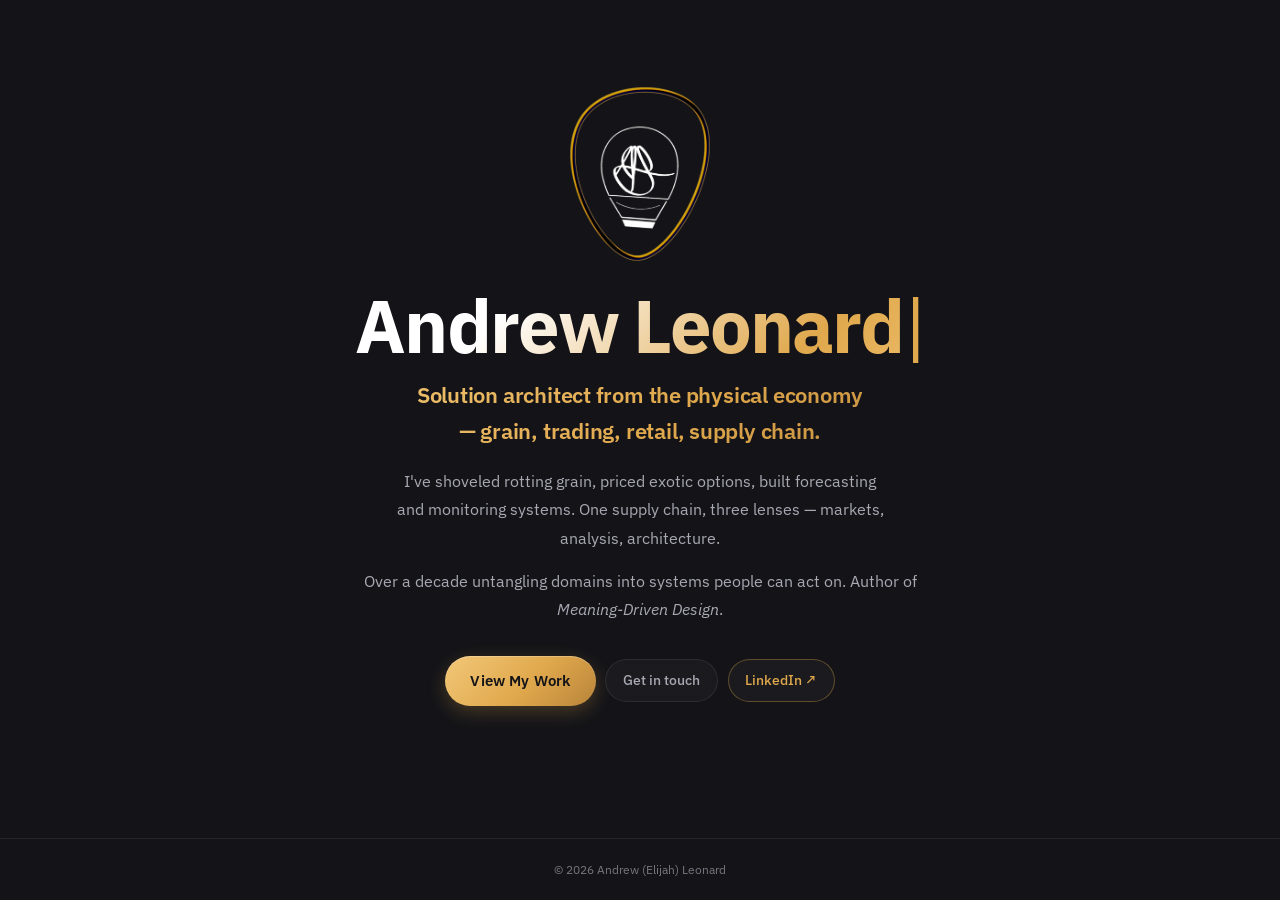
==== index.html @ 70414019 "Initial public release" ====
<!DOCTYPE html>
<html lang="en">
<head>
  <meta charset="utf-8">
  <meta name="viewport" content="width=device-width, initial-scale=1">
  <title>Andrew Leonard — Solution architect from the physical economy</title>
  <meta name="description" content="Andrew Leonard — solution architect from the physical economy: grain, trading, retail, supply chain. Delivery markets, futures, supply chains, forecasting, and replenishment are one tightly-coupled machine; he has worked its length, from seed to supermarket shelf. Author of Meaning-Driven Design.">
  <link rel="icon" type="image/svg+xml" href="assets/favicon.svg">

  <meta property="og:type" content="website">
  <meta property="og:title" content="Andrew Leonard — Solution architect from the physical economy">
  <meta property="og:description" content="Grain, trading, retail, supply chain — one machine, not separate worlds. A decade working the length of it, from seed to shelf. Author of Meaning-Driven Design.">
  <meta property="og:image" content="https://elijah-leonard.github.io/assets/headshot.png">
  <meta property="og:url" content="https://elijah-leonard.github.io">
  <meta name="twitter:card" content="summary_large_image">

  <link rel="stylesheet" href="styles.css">
</head>
<body class="landing-body">
  <div class="landing">
    <main class="landing-main">
      <div class="landing-content">
        <img class="landing-logo" src="assets/el-logo-shield-transparent.svg" alt="Andrew Leonard logo">
        <h1 id="hero-name" aria-label="Andrew Leonard">Andrew Leonard</h1>
        <p class="landing-tagline">Solution architect from the physical economy — grain, trading, retail, supply chain.</p>
        <p class="landing-desc">
          I've shoveled rotting grain, priced exotic options, built forecasting and monitoring systems. One supply chain, three lenses — markets, analysis, architecture.
        </p>
        <p class="landing-desc">
          Over a decade untangling domains into systems people can act on. Author of <em>Meaning-Driven&nbsp;Design</em>.
        </p>
        <div class="landing-actions">
          <a class="cta-button" href="portfolio.html">View My Work</a>
          <a class="pill-link" href="portfolio.html#contact">Get in touch</a>
          <a class="pill-link pill-link--ext" href="https://www.linkedin.com/in/andrew-elijah-leonard/" target="_blank" rel="noopener">LinkedIn&nbsp;↗</a>
        </div>
      </div>
    </main>

    <footer class="landing-footer">
      &copy; <span id="copyright-year">2026</span> Andrew (Elijah) Leonard
    </footer>
  </div>

  <script src="main.js"></script>
</body>
</html>
---- styles.css ----
/* ==========================================================================
   Andrew Leonard — portfolio
   Visual system adapted from a modern dark UI, recolored to amber/gold.
   ========================================================================== */

@import url('https://fonts.googleapis.com/css2?family=IBM+Plex+Sans:wght@400;500;600;700&family=IBM+Plex+Mono:wght@400;500&display=swap');

/* -------------------- 1. Reset & base -------------------- */
*, *::before, *::after { margin: 0; padding: 0; box-sizing: border-box; }

html {
  scroll-behavior: smooth;
  scroll-padding-top: 84px;
  -webkit-text-size-adjust: 100%;
  text-rendering: optimizeLegibility;
  -webkit-font-smoothing: antialiased;
  -moz-osx-font-smoothing: grayscale;
}

img, svg, video { max-width: 100%; display: block; }
button { font: inherit; color: inherit; }
a { color: inherit; text-decoration: none; }

/* -------------------- 2. Design tokens -------------------- */
:root {
  /* Surfaces (warm-dark, tied to the book) */
  --primary-bg: #141418;
  --secondary-bg: #1c1c22;
  --accent-bg: #24242a;
  --surface-1: rgba(255, 255, 255, 0.03);
  --surface-2: rgba(255, 255, 255, 0.05);
  --surface-3: rgba(255, 255, 255, 0.08);

  /* Text */
  --text-primary: #f0f0f3;
  --text-secondary: #a8a8b3;
  --text-muted: #76767f;

  /* Accent — amber gold */
  --accent-color: #e0a84c;
  --accent-2: #f2c879;
  --accent-3: #b8843a;
  --accent-gradient: linear-gradient(135deg, #f2c879 0%, #e0a84c 55%, #b8843a 100%);
  --accent-soft: rgba(224, 168, 76, 0.12);

  /* Borders */
  --border-color: rgba(255, 255, 255, 0.08);
  --border-strong: rgba(255, 255, 255, 0.14);
  --border-accent: rgba(224, 168, 76, 0.35);

  /* Fluid type scale */
  --fs-xs: clamp(0.72rem, 0.68rem + 0.2vw, 0.78rem);
  --fs-sm: clamp(0.82rem, 0.78rem + 0.25vw, 0.9rem);
  --fs-base: clamp(0.95rem, 0.9rem + 0.25vw, 1.02rem);
  --fs-lg: clamp(1.25rem, 1.1rem + 0.8vw, 1.55rem);
  --fs-hero: clamp(2.4rem, 1.8rem + 5vw, 4.6rem);

  /* Radii */
  --radius-sm: 12px;
  --radius-md: 16px;
  --radius-lg: 22px;
  --radius-pill: 999px;

  /* Elevation */
  --shadow-md: 0 6px 18px rgba(0, 0, 0, 0.35);
  --shadow-lg: 0 20px 45px rgba(0, 0, 0, 0.45);
  --shadow-glow: 0 10px 40px rgba(224, 168, 76, 0.16);
  --shadow-glow-strong: 0 18px 60px rgba(224, 168, 76, 0.26);

  /* Easings */
  --ease-out-expo: cubic-bezier(0.16, 1, 0.3, 1);
  --ease-out-soft: cubic-bezier(0.22, 1, 0.36, 1);
  --ease-spring: cubic-bezier(0.34, 1.56, 0.64, 1);
  --transition: all 0.24s var(--ease-out-soft);
  --transition-reveal: opacity 0.7s var(--ease-out-expo), transform 0.7s var(--ease-out-expo);

  /* Layout */
  --container-w: 1120px;
  --container-px: clamp(1rem, 3vw, 2rem);
  --nav-h: 64px;
}

/* -------------------- 3. Body & backdrop -------------------- */
body {
  font-family: 'IBM Plex Sans', -apple-system, BlinkMacSystemFont, 'Segoe UI', Roboto, sans-serif;
  background: var(--primary-bg);
  color: var(--text-primary);
  line-height: 1.65;
  font-size: var(--fs-base);
  overflow-x: hidden;
  position: relative;
  min-height: 100vh;
  -webkit-tap-highlight-color: transparent;
}

/* Flat background — clean dark, no ambient gradient or grain */

.mono { font-family: 'IBM Plex Mono', monospace; }

::selection { background: rgba(224, 168, 76, 0.32); color: #fff; }

* { scrollbar-width: thin; scrollbar-color: rgba(255, 255, 255, 0.15) transparent; }
*::-webkit-scrollbar { width: 10px; height: 10px; }
*::-webkit-scrollbar-track { background: transparent; }
*::-webkit-scrollbar-thumb { background: rgba(255, 255, 255, 0.12); border-radius: 10px; border: 2px solid transparent; background-clip: padding-box; }
*::-webkit-scrollbar-thumb:hover { background: rgba(224, 168, 76, 0.45); background-clip: padding-box; }

:where(a, button, [tabindex], input, textarea, select):focus { outline: none; }
:where(a, button, [tabindex], input, textarea, select):focus-visible {
  outline: 2px solid var(--accent-color);
  outline-offset: 3px;
  border-radius: 6px;
}

.skip-link {
  position: absolute; top: -100%; left: 0; padding: 0.5rem 1rem;
  background: var(--accent-color); color: #141418; font-weight: 600; z-index: 2000; border-radius: 0 0 6px 0;
}
.skip-link:focus { top: 0; }

.sr-only {
  position: absolute; width: 1px; height: 1px; padding: 0; margin: -1px;
  overflow: hidden; clip: rect(0, 0, 0, 0); white-space: nowrap; border: 0;
}

/* -------------------- 4. Layout primitives -------------------- */
.container { max-width: var(--container-w); margin: 0 auto; padding: 0 var(--container-px); }
section { padding: clamp(2.75rem, 5vw, 4.5rem) 0; position: relative; }

.section-title {
  font-size: clamp(1.7rem, 1.3rem + 1.6vw, 2.3rem);
  font-weight: 700; letter-spacing: -0.02em; margin-bottom: 2.25rem; text-align: center;
  background: var(--accent-gradient);
  -webkit-background-clip: text; -webkit-text-fill-color: transparent; background-clip: text;
}
.section-title::after {
  content: ''; display: block; width: 54px; height: 3px; margin: 0.75rem auto 0;
  background: var(--accent-gradient); border-radius: var(--radius-pill); opacity: 0.85;
}
.section-label {
  display: block; text-align: center; font-family: 'IBM Plex Mono', monospace;
  font-size: var(--fs-xs); letter-spacing: 0.18em; text-transform: uppercase;
  color: var(--text-muted); margin-bottom: 0.5rem;
}

/* -------------------- 5. Navigation -------------------- */
nav {
  position: fixed; top: 0; width: 100%;
  background: rgba(16, 16, 20, 0.6);
  backdrop-filter: saturate(160%) blur(22px); -webkit-backdrop-filter: saturate(160%) blur(22px);
  z-index: 1000; border-bottom: 1px solid transparent;
  transition: background 0.35s var(--ease-out-soft), border-color 0.35s var(--ease-out-soft), box-shadow 0.35s var(--ease-out-soft);
}
nav.scrolled { background: rgba(16, 16, 20, 0.85); border-bottom-color: var(--border-color); box-shadow: 0 10px 30px rgba(0, 0, 0, 0.35); }
nav::after {
  content: ''; position: absolute; left: 0; right: 0; bottom: -1px; height: 1px;
  background: linear-gradient(90deg, transparent, rgba(224, 168, 76, 0.4), transparent);
  opacity: 0; transition: opacity 0.35s var(--ease-out-soft);
}
nav.scrolled::after { opacity: 0.85; }

.nav-container {
  display: flex; justify-content: space-between; align-items: center;
  padding: 0.6rem var(--container-px); max-width: var(--container-w); margin: 0 auto; height: var(--nav-h);
  position: relative;
}
.logo { display: inline-flex; align-items: center; gap: 0.6rem; cursor: pointer; }
.logo img { height: 52px; width: auto; }
.logo-text {
  font-size: 1.15rem; font-weight: 700; letter-spacing: -0.01em;
  background: var(--accent-gradient);
  -webkit-background-clip: text; -webkit-text-fill-color: transparent; background-clip: text;
}
.nav-links { display: flex; list-style: none; gap: 0.25rem; align-items: center; }
.nav-links a {
  color: var(--text-secondary); font-weight: 500; font-size: 0.9rem;
  transition: var(--transition); position: relative; padding: 0.5rem 0.8rem; border-radius: var(--radius-pill);
}
.nav-links a:hover { color: var(--text-primary); background: var(--surface-2); }
.nav-links a::after {
  content: ''; position: absolute; bottom: 4px; left: 50%; transform: translateX(-50%);
  width: 0; height: 2px; background: var(--accent-gradient); border-radius: 2px; transition: width 0.3s var(--ease-out-soft);
}
.nav-links a:hover::after { width: calc(100% - 1.6rem); }
.nav-links a.nav-cta { color: var(--accent-color); border: 1px solid var(--border-accent); }
.nav-links a.nav-cta:hover { background: rgba(224, 168, 76, 0.09); }
.nav-links a.nav-cta::after { display: none; }

.mobile-menu {
  display: none; background: var(--surface-2); border: 1px solid var(--border-color); color: var(--text-primary);
  font-size: 1.25rem; cursor: pointer; border-radius: var(--radius-sm); width: 40px; height: 40px;
  align-items: center; justify-content: center; transition: var(--transition);
}
.mobile-menu:hover { background: var(--surface-3); border-color: var(--border-strong); }

/* -------------------- 6. Hero -------------------- */
.hero {
  min-height: 92vh; display: flex; align-items: center; justify-content: center; text-align: center;
  padding-top: calc(var(--nav-h) + 1.5rem); padding-bottom: 2rem; position: relative; overflow: hidden;
}
.hero-content { max-width: 760px; position: relative; z-index: 1; }
.hero-shield { width: 64px; height: auto; margin: 0 auto 1.4rem; opacity: 0; animation: fadeInUp 0.7s var(--ease-out-expo) forwards; }
.hero h1 {
  font-size: var(--fs-hero); font-weight: 700; letter-spacing: -0.025em; line-height: 1.05; margin-bottom: 0.6rem;
  background: linear-gradient(135deg, #ffffff 32%, #e0a84c 72%, #f2c879);
  background-size: 200% 200%;
  -webkit-background-clip: text; -webkit-text-fill-color: transparent; background-clip: text;
  min-height: 1.1em;
}
.type-cursor { -webkit-text-fill-color: var(--accent-color); color: var(--accent-color); font-weight: 400; animation: blink 0.7s step-end infinite; }
.hero-subtitle {
  font-size: clamp(1rem, 0.9rem + 0.5vw, 1.22rem); color: var(--text-secondary); margin-bottom: 0.9rem;
  opacity: 0; animation: fadeInUp 0.7s var(--ease-out-expo) 0.15s forwards;
}
.hero-tagline {
  font-size: clamp(1.05rem, 0.95rem + 0.6vw, 1.35rem); font-weight: 600; letter-spacing: -0.01em;
  margin-bottom: 1.1rem;
  background: var(--accent-gradient);
  -webkit-background-clip: text; -webkit-text-fill-color: transparent; background-clip: text;
  opacity: 0; animation: fadeInUp 0.7s var(--ease-out-expo) 0.28s forwards;
}
.hero-description {
  font-size: var(--fs-base); color: var(--text-secondary); line-height: 1.75; max-width: 560px; margin: 0 auto;
  opacity: 0; animation: fadeInUp 0.7s var(--ease-out-expo) 0.4s forwards;
}
.hero-actions {
  display: flex; align-items: center; justify-content: center; gap: 0.6rem; flex-wrap: wrap; margin-top: 2rem;
  opacity: 0; animation: fadeInUp 0.7s var(--ease-out-expo) 0.55s forwards;
}

/* -------------------- 7. Buttons & pill links -------------------- */
.cta-button {
  display: inline-flex; align-items: center; gap: 0.4rem; background: var(--accent-gradient); color: #141418;
  padding: 0.78rem 1.6rem; border-radius: var(--radius-pill); font-weight: 600; font-size: 0.95rem; letter-spacing: 0.01em;
  transition: transform 0.28s var(--ease-spring), box-shadow 0.28s var(--ease-out-soft), filter 0.28s var(--ease-out-soft);
  position: relative; overflow: hidden; isolation: isolate; border: none; cursor: pointer;
  box-shadow: 0 6px 18px rgba(224, 168, 76, 0.25), inset 0 1px 0 rgba(255, 255, 255, 0.25);
}
.cta-button::before {
  content: ''; position: absolute; inset: 0;
  background: linear-gradient(120deg, transparent 30%, rgba(255, 255, 255, 0.35) 50%, transparent 70%);
  transform: translateX(-110%); transition: transform 0.7s var(--ease-out-expo); z-index: -1;
}
.cta-button:hover::before { transform: translateX(110%); }
.cta-button:hover { transform: translateY(-2px); box-shadow: var(--shadow-glow-strong); filter: brightness(1.04); }
.cta-button:active { transform: translateY(0); }

.pill-link {
  color: var(--text-secondary); font-weight: 500; font-size: 0.88rem; padding: 0.55rem 1.05rem;
  border-radius: var(--radius-pill); border: 1px solid var(--border-color); background: var(--surface-1);
  backdrop-filter: blur(8px); -webkit-backdrop-filter: blur(8px); transition: var(--transition); white-space: nowrap;
}
.pill-link:hover { color: var(--text-primary); background: var(--surface-3); border-color: var(--border-strong); transform: translateY(-1px); }
.pill-link--ext { color: var(--accent-color); border-color: var(--border-accent); }
.pill-link--ext:hover { background: rgba(224, 168, 76, 0.09); border-color: rgba(224, 168, 76, 0.7); color: var(--accent-color); box-shadow: 0 8px 22px rgba(224, 168, 76, 0.18); }

/* -------------------- 8. About -------------------- */
.about-content { display: grid; grid-template-columns: 1.7fr 1fr; gap: clamp(1.5rem, 3vw, 2.75rem); align-items: start; }
.about-text { font-size: var(--fs-base); color: var(--text-secondary); }
.about-text p { margin-bottom: 1rem; line-height: 1.8; }
.about-text p:last-of-type { margin-bottom: 0; }
.about-text strong { color: var(--text-primary); font-weight: 600; }

.about-aside { display: flex; flex-direction: column; gap: 1.1rem; }
.stats { display: grid; grid-template-columns: repeat(2, 1fr); gap: 0.9rem; }
.stat-item {
  text-align: center; padding: 1.1rem 0.85rem; background: var(--surface-1); border-radius: var(--radius-md);
  border: 1px solid var(--border-color); transition: var(--transition); backdrop-filter: blur(8px); -webkit-backdrop-filter: blur(8px);
}
.stat-item:hover { transform: translateY(-4px); border-color: var(--border-accent); background: var(--surface-2); box-shadow: var(--shadow-glow); }
.stat-number { font-size: 1.7rem; font-weight: 700; color: var(--accent-color); line-height: 1; letter-spacing: -0.02em; }
.stat-label { color: var(--text-secondary); margin-top: 0.45rem; font-size: 0.8rem; line-height: 1.35; }

.skills-label { font-size: 0.8rem; color: var(--text-muted); text-transform: uppercase; letter-spacing: 0.1em; margin-bottom: 0.1rem; }
.skills { display: flex; flex-wrap: wrap; gap: 0.5rem; }
.skill-tag {
  background: var(--surface-1); padding: 0.4rem 0.9rem; border-radius: var(--radius-pill); font-size: 0.82rem;
  border: 1px solid var(--border-color); color: var(--text-secondary); transition: var(--transition);
  cursor: default; backdrop-filter: blur(6px); -webkit-backdrop-filter: blur(6px);
}
.skill-tag:hover { background: var(--surface-3); border-color: var(--border-accent); color: var(--text-primary); transform: translateY(-2px); }
/* Domains: second amber weight (outline) — distinct from the neutral skill pills, same hue */
.domain-tag {
  background: transparent; padding: 0.4rem 0.9rem; border-radius: var(--radius-pill); font-size: 0.82rem;
  border: 1px solid var(--border-accent); color: var(--accent-color); font-weight: 500; transition: var(--transition);
  cursor: default;
}
.domain-tag:hover { background: var(--accent-soft); border-color: rgba(224, 168, 76, 0.6); transform: translateY(-2px); }

/* -------------------- 9. Projects -------------------- */
.projects-grid { display: grid; grid-template-columns: repeat(auto-fit, minmax(300px, 1fr)); gap: clamp(1rem, 2vw, 1.5rem); }
.project-card {
  background: linear-gradient(var(--secondary-bg), var(--secondary-bg)) padding-box,
              linear-gradient(135deg, rgba(255, 255, 255, 0.06), rgba(255, 255, 255, 0)) border-box;
  border-radius: var(--radius-lg); padding: 1.5rem; border: 1px solid transparent;
  transition: transform 0.35s var(--ease-out-expo), box-shadow 0.35s var(--ease-out-expo), border-color 0.35s var(--ease-out-soft);
  position: relative; overflow: hidden; display: flex; flex-direction: column; isolation: isolate;
}
.project-card::after {
  content: ''; position: absolute; inset: 0; border-radius: inherit; padding: 1px;
  background: linear-gradient(135deg, rgba(224, 168, 76, 0.55), rgba(184, 132, 58, 0.4), transparent 65%);
  -webkit-mask: linear-gradient(#000 0 0) content-box, linear-gradient(#000 0 0);
          mask: linear-gradient(#000 0 0) content-box, linear-gradient(#000 0 0);
  -webkit-mask-composite: xor; mask-composite: exclude;
  opacity: 0; transition: opacity 0.35s var(--ease-out-soft); pointer-events: none; z-index: 1;
}
.project-card > * { position: relative; z-index: 2; }
.project-card:hover { transform: translateY(-6px); box-shadow: var(--shadow-lg), var(--shadow-glow); }
.project-card:hover::after { opacity: 1; }
/* Scaffold cards: visibly placeholder (work-in-progress, no fabricated results) */
.project-card--scaffold { opacity: 0.72; }
.project-card--scaffold .project-icon { background: var(--surface-3); box-shadow: none; filter: grayscale(0.4); }
.project-card--scaffold:hover { opacity: 0.9; }

.project-icon {
  width: 54px; height: 54px; background: var(--accent-gradient); border-radius: var(--radius-md);
  display: flex; align-items: center; justify-content: center; font-size: 1.5rem; margin-bottom: 1.1rem;
  box-shadow: 0 10px 26px rgba(224, 168, 76, 0.22), inset 0 1px 0 rgba(255, 255, 255, 0.3);
  transition: transform 0.4s var(--ease-spring);
}
.project-card:hover .project-icon { transform: rotate(-4deg) scale(1.06); }
.project-cover {
  width: 150px; height: auto; border-radius: var(--radius-md); margin-bottom: 1.2rem; align-self: center;
  border: 1px solid var(--border-color); box-shadow: 0 14px 34px rgba(0, 0, 0, 0.5);
  transition: transform 0.4s var(--ease-spring);
}
.project-card:hover .project-cover { transform: translateY(-3px) scale(1.02); }
.project-logo {
  width: 218px; height: 225px; object-fit: contain; object-position: center bottom;
  margin-bottom: 1.2rem; align-self: center;
  transition: transform 0.4s var(--ease-spring);
}
.project-card:hover .project-logo { transform: translateY(-3px) scale(1.02); }
.project-shot {
  width: 225px; height: 225px; border-radius: var(--radius-md); margin-bottom: 1.2rem; align-self: center;
  border: 1px solid var(--border-color); box-shadow: 0 14px 34px rgba(0, 0, 0, 0.5);
  transition: transform 0.4s var(--ease-spring);
}
.project-card:hover .project-shot { transform: translateY(-3px) scale(1.02); }
.project-title { font-size: 1.2rem; font-weight: 600; letter-spacing: -0.01em; margin-bottom: 0.55rem; color: var(--text-primary); }
.project-description { color: var(--text-secondary); font-size: 0.92rem; line-height: 1.7; margin-bottom: 1rem; flex: 1; }
.project-tech { display: flex; flex-wrap: wrap; gap: 0.4rem; margin-bottom: 1rem; }
.tech-tag {
  background: var(--accent-soft); color: var(--accent-color); padding: 0.28rem 0.7rem; border-radius: var(--radius-pill);
  font-size: 0.74rem; font-weight: 500; border: 1px solid rgba(224, 168, 76, 0.22); transition: var(--transition);
}
.project-links { display: flex; gap: 1rem; margin-top: auto; padding-top: 0.25rem; }
.project-link { color: var(--accent-color); font-weight: 500; font-size: 0.9rem; transition: var(--transition); display: inline-flex; align-items: center; gap: 0.3rem; }
.project-link::after { content: '→'; display: inline-block; margin-left: 2px; transition: transform 0.28s var(--ease-spring); }
.project-link:hover { color: var(--accent-2); }
.project-link:hover::after { transform: translateX(4px); }

/* -------------------- 10. How I Work -------------------- */
.principles { display: grid; grid-template-columns: repeat(auto-fit, minmax(260px, 1fr)); gap: 1.1rem; margin-bottom: 2rem; }
.principle {
  background: var(--surface-1); border: 1px solid var(--border-color); border-radius: var(--radius-md);
  padding: 1.4rem; transition: var(--transition); backdrop-filter: blur(8px); -webkit-backdrop-filter: blur(8px);
}
.principle:hover { transform: translateY(-3px); border-color: var(--border-accent); box-shadow: var(--shadow-glow); }
.principle h3 { font-size: 1.08rem; font-weight: 600; margin-bottom: 0.5rem; color: var(--text-primary); }
.principle p { color: var(--text-secondary); font-size: 0.92rem; line-height: 1.7; }

/* -------------------- 11. Career timeline -------------------- */
.timeline { list-style: none; max-width: 760px; margin: 0 auto; border-left: 2px solid var(--border-color); }
.timeline__item { position: relative; padding: 0 0 1.9rem 1.75rem; }
.timeline__item::before {
  content: ''; position: absolute; left: -7px; top: 4px; width: 12px; height: 12px; border-radius: 50%;
  background: var(--accent-gradient); border: 2px solid var(--primary-bg);
}
.timeline__item:last-child { padding-bottom: 0; }
.timeline__era { font-family: 'IBM Plex Mono', monospace; font-size: 0.76rem; letter-spacing: 0.1em; text-transform: uppercase; color: var(--text-muted); margin-bottom: 0.2rem; }
.timeline__role { font-size: 1.05rem; font-weight: 600; margin-bottom: 0.3rem; color: var(--text-primary); }
.timeline__desc { color: var(--text-secondary); font-size: 0.92rem; line-height: 1.7; }

/* -------------------- 12. Field notes (details) -------------------- */
.notes { max-width: 820px; margin: 0 auto; display: flex; flex-direction: column; gap: 0.9rem; }
.note {
  background: var(--surface-1); border: 1px solid var(--border-color); border-radius: var(--radius-md);
  padding: 0.4rem 1.25rem; position: relative; transition: var(--transition); backdrop-filter: blur(8px); -webkit-backdrop-filter: blur(8px);
}
.note[open] { border-color: var(--border-accent); background: var(--surface-2); }
.note__summary { list-style: none; cursor: pointer; padding: 0.85rem 1.4rem 0.85rem 0; display: flex; flex-direction: column; gap: 0.2rem; position: relative; }
.note__summary::-webkit-details-marker { display: none; }
.note__summary::after { content: '+'; position: absolute; top: 0.75rem; right: 0; color: var(--accent-color); font-size: 1.3rem; line-height: 1; }
.note[open] .note__summary::after { content: '\2212'; }
.note__title { font-weight: 600; color: var(--text-primary); font-size: 1.02rem; }
.note__teaser { font-size: 0.9rem; color: var(--text-muted); }
.note__tags { display: flex; flex-wrap: wrap; gap: 0.4rem; margin-top: 0.55rem; }
.note__tag {
  background: transparent; color: var(--accent-color); padding: 0.18rem 0.6rem; border-radius: var(--radius-pill);
  font-size: 0.7rem; font-weight: 500; border: 1px solid var(--border-accent); line-height: 1.4;
}
.note__body { padding: 0.2rem 0 1rem; }
.note__body p { margin-bottom: 0.7rem; color: var(--text-secondary); font-size: 0.93rem; line-height: 1.75; }
.note__body p:last-child { margin-bottom: 0; }

/* -------------------- 13. Contact -------------------- */
.contact-content { max-width: 600px; margin: 0 auto; text-align: center; }
.contact-photo {
  width: 132px; height: 132px; border-radius: 50%; object-fit: cover; margin: 0 auto 1.4rem;
  border: 2px solid var(--accent-color); box-shadow: var(--shadow-glow);
}
.contact-text { font-size: var(--fs-base); color: var(--text-secondary); margin-bottom: 1.85rem; line-height: 1.75; }
.contact-links { display: flex; justify-content: center; gap: 0.65rem; flex-wrap: wrap; }
.contact-link {
  display: inline-flex; align-items: center; gap: 0.45rem; color: var(--text-secondary); font-weight: 500; font-size: 0.9rem;
  transition: var(--transition); padding: 0.7rem 1.3rem; background: var(--surface-1); border-radius: var(--radius-pill);
  border: 1px solid var(--border-color); backdrop-filter: blur(8px); -webkit-backdrop-filter: blur(8px);
}
.contact-link:hover { color: var(--accent-color); border-color: var(--border-accent); background: rgba(224, 168, 76, 0.07); transform: translateY(-2px); box-shadow: 0 8px 22px rgba(224, 168, 76, 0.15); }
.contact-link.primary { background: var(--accent-gradient); color: #141418; font-weight: 600; border-color: transparent; }
.contact-link.primary:hover { color: #141418; filter: brightness(1.05); box-shadow: var(--shadow-glow); }
.contact-icon { display: block; flex: none; }

/* -------------------- 14. Footer -------------------- */
footer { padding: 1.75rem 0 2.25rem; text-align: center; border-top: 1px solid var(--border-color); color: var(--text-muted); font-size: 0.85rem; margin-top: 1rem; }
footer a { color: var(--text-muted); }
footer a:hover { color: var(--text-primary); }
footer .container { line-height: 2; }
.footer-sep { margin: 0 0.7rem; color: var(--text-muted); opacity: 0.5; }

/* -------------------- 15. Scroll reveal -------------------- */
.fade-in { opacity: 0; transform: translateY(22px); transition: var(--transition-reveal); will-change: opacity, transform; }
.fade-in.visible { opacity: 1; transform: translateY(0); }

/* -------------------- 16. Animations -------------------- */
@keyframes fadeInUp { from { opacity: 0; transform: translateY(28px); } to { opacity: 1; transform: translateY(0); } }
@keyframes blink { 0%, 100% { opacity: 1; } 50% { opacity: 0; } }

/* -------------------- 17. Responsive -------------------- */
@media (max-width: 960px) {
  .about-content { grid-template-columns: 1fr; gap: 1.75rem; }
}
@media (max-width: 768px) {
  .nav-links {
    display: none; position: fixed; top: var(--nav-h); left: 0; width: 100%;
    background: rgba(18, 18, 24, 0.97); backdrop-filter: saturate(160%) blur(22px); -webkit-backdrop-filter: saturate(160%) blur(22px);
    flex-direction: column; padding: 1rem 1.25rem 1.4rem; gap: 0.15rem; border-top: 1px solid var(--border-color);
    box-shadow: 0 18px 40px rgba(0, 0, 0, 0.5); transform: translateY(-8px); opacity: 0;
    transition: opacity 0.28s var(--ease-out-soft), transform 0.28s var(--ease-out-soft);
  }
  .nav-links.active { display: flex; opacity: 1; transform: translateY(0); }
  .nav-links li { width: 100%; border-bottom: 1px solid var(--border-color); }
  .nav-links li:last-child { border-bottom: 0; }
  .nav-links a { display: block; padding: 0.9rem 0.4rem; font-size: 1rem; border-radius: 0; width: 100%; }
  .nav-links a::after { display: none; }
  .nav-links a.nav-cta { border: none; }
  .mobile-menu { display: inline-flex; }
  .hero { min-height: 88vh; }
  .hero-actions { flex-direction: column; align-items: stretch; }
  .hero-actions .cta-button, .hero-actions .pill-link { width: 100%; text-align: center; justify-content: center; }
  .projects-grid { grid-template-columns: 1fr; }
  .stats { grid-template-columns: repeat(2, 1fr); }
}
@media (max-width: 480px) {
  .project-card { padding: 1.2rem; }
  .nav-container { padding: 0.5rem 1rem; }
}

/* -------------------- 18. Reduced motion -------------------- */
/* -------------------- 19. Nav active (scroll-spy) -------------------- */
.nav-links a.active { color: var(--accent-color); }
.nav-links a.active::after { width: calc(100% - 1.6rem); }
.nav-links a.nav-cta.active { background: rgba(224, 168, 76, 0.12); color: var(--accent-color); }

/* -------------------- 20. Content page: section separation -------------------- */
.content-main > section:first-child { padding-top: calc(var(--nav-h) + 2.5rem); }
.content-main > section { padding-top: clamp(3.5rem, 6vw, 5.5rem); padding-bottom: clamp(3.5rem, 6vw, 5.5rem); }
.content-main > section + section { border-top: 1px solid var(--border-color); }
.content-main > section:nth-of-type(even) { background: rgba(255, 255, 255, 0.015); }
/* subtle amber accent rule centered above each section title */
.content-main > section + section .section-label::before {
  content: ''; display: block; width: 40px; height: 3px; margin: 0 auto 1.4rem;
  background: var(--accent-gradient); border-radius: var(--radius-pill); opacity: 0.8;
}

/* -------------------- 21. Landing (Home) page -------------------- */
.landing-body { min-height: 100%; }
.landing-desc + .landing-desc { margin-top: 0.9rem; }
.landing {
  min-height: 100svh; min-height: 100vh; display: flex; flex-direction: column;
  position: relative; background: var(--primary-bg); text-align: center;
}
.landing-logo {
  width: clamp(104px, 16vmin, 160px); height: auto; display: block; margin: 0 auto 1.5rem;
  opacity: 0; animation: fadeInUp 0.7s var(--ease-out-expo) forwards;
}
.landing-main { flex: 1; display: flex; align-items: center; justify-content: center; padding: 2rem clamp(1.25rem, 3vw, 2rem) 4rem; overflow-y: auto; }
.landing-content { max-width: 760px; width: 100%; }
.landing-content h1 {
  font-size: clamp(1.9rem, 1.1rem + 5.2vw, 4.6rem); white-space: nowrap; font-weight: 700; letter-spacing: -0.025em; line-height: 1.05; margin-bottom: 0.6rem;
  background: linear-gradient(135deg, #ffffff 32%, #e0a84c 72%, #f2c879);
  -webkit-background-clip: text; -webkit-text-fill-color: transparent; background-clip: text;
  min-height: 1.1em;
}
.landing-subtitle {
  font-size: clamp(1rem, 0.9rem + 0.5vw, 1.22rem); color: var(--text-secondary); margin-bottom: 0.9rem;
  opacity: 0; animation: fadeInUp 0.7s var(--ease-out-expo) 0.15s forwards;
}
.landing-tagline {
  font-size: clamp(1.05rem, 0.95rem + 0.6vw, 1.35rem); font-weight: 600; letter-spacing: -0.01em; margin-bottom: 1.1rem; text-wrap: balance;
  background: var(--accent-gradient);
  -webkit-background-clip: text; -webkit-text-fill-color: transparent; background-clip: text;
  opacity: 0; animation: fadeInUp 0.7s var(--ease-out-expo) 0.28s forwards;
}
.landing-desc {
  font-size: var(--fs-base); color: var(--text-secondary); line-height: 1.75; max-width: 560px; margin: 0 auto; text-wrap: pretty;
  opacity: 0; animation: fadeInUp 0.7s var(--ease-out-expo) 0.4s forwards;
}
.landing-actions {
  display: flex; align-items: center; justify-content: center; gap: 0.6rem; flex-wrap: wrap; margin-top: 2rem;
  opacity: 0; animation: fadeInUp 0.7s var(--ease-out-expo) 0.55s forwards;
}
.landing-footer { padding: 1.25rem; flex-shrink: 0; color: var(--text-muted); font-size: var(--fs-xs); border-top: 1px solid var(--border-color); }
@media (max-width: 600px) {
  .landing-logo { width: 104px; margin-bottom: 1.1rem; }
  .landing-actions { flex-direction: column; align-items: stretch; }
  .landing-actions .cta-button, .landing-actions .pill-link { width: 100%; text-align: center; justify-content: center; }
}

/* -------------------- 21b. Projects lede + Writing hub -------------------- */
.work-claim { max-width: 720px; margin: 0 auto 2.25rem; text-align: center; color: var(--text-secondary); font-size: var(--fs-base); line-height: 1.7; }
.work-claim strong { color: var(--text-primary); }
.project-link--todo { color: var(--text-muted); font-size: 0.86rem; font-style: italic; }

/* NOTE: the Source→Buffer→Staging→Demand spine + cluster CSS was removed here and
   deferred to backlog — full implementation preserved in git commit 0b421cd. */

/* -------------------- 22. Reduced motion -------------------- */
@media (prefers-reduced-motion: reduce) {
  *, *::before, *::after {
    animation-duration: 0.01ms !important; animation-iteration-count: 1 !important;
    transition-duration: 0.01ms !important; scroll-behavior: auto !important;
  }
  .fade-in { opacity: 1; transform: none; }
  .hero-subtitle, .hero-tagline, .hero-description, .hero-actions,
  .landing-logo, .landing-subtitle, .landing-tagline, .landing-desc, .landing-actions { opacity: 1 !important; }
}
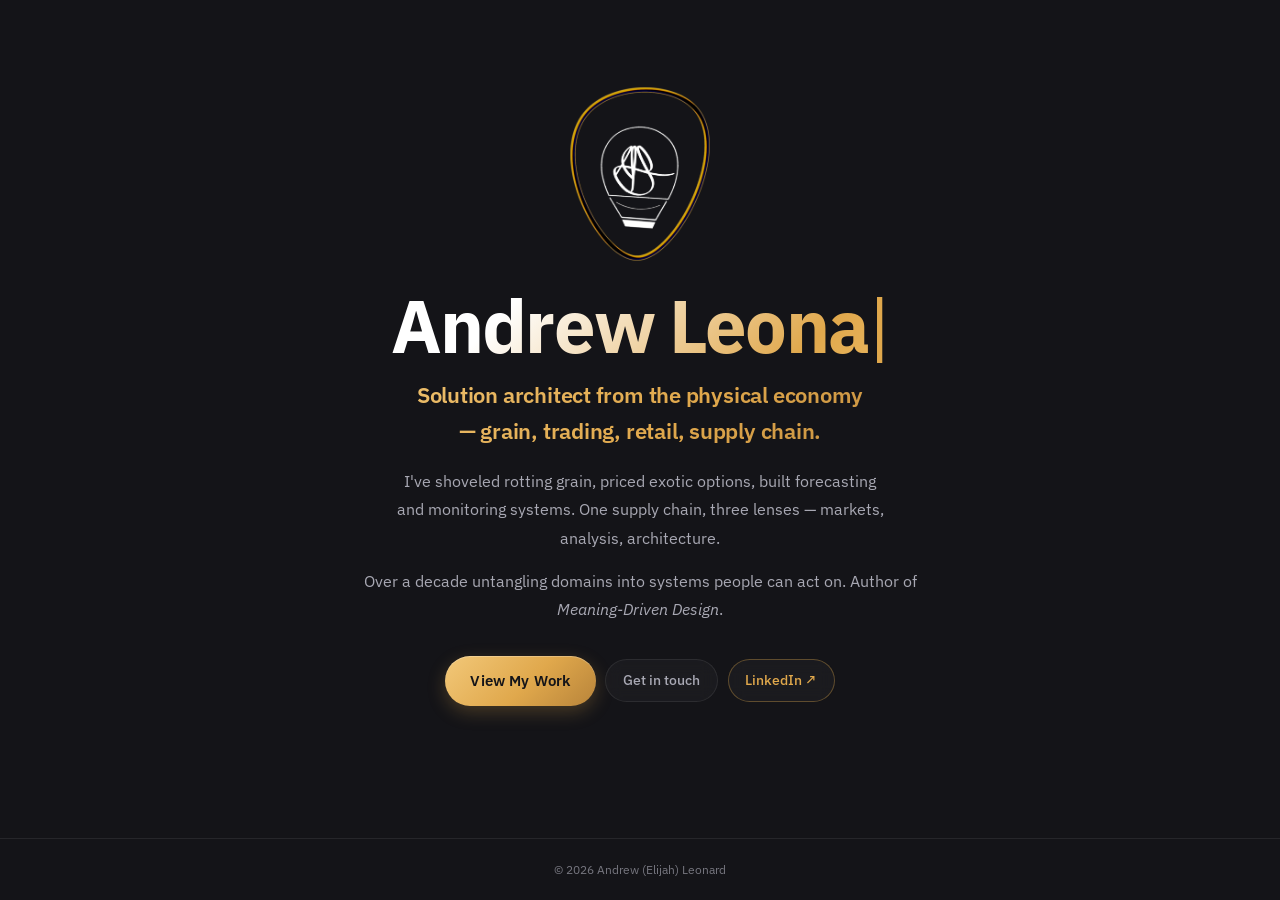
==== commit 7cfc2d13: "Remove Method section; add Cloudflare Web Analytics - Delete the Method (#work) section, its nav lin" ====
--- a/index.html
+++ b/index.html
@@ -43,5 +43,9 @@
   </div>
 
   <script src="main.js"></script>
+
+  <!-- Cloudflare Web Analytics -->
+  <script defer src='https://static.cloudflareinsights.com/beacon.min.js' data-cf-beacon='{"token": "b5b971a8bc6449d9a8adb5ee4ece29a1"}'></script>
+  <!-- End Cloudflare Web Analytics -->
 </body>
 </html>
--- a/styles.css
+++ b/styles.css
@@ -349,16 +349,6 @@
 .project-link::after { content: '→'; display: inline-block; margin-left: 2px; transition: transform 0.28s var(--ease-spring); }
 .project-link:hover { color: var(--accent-2); }
 .project-link:hover::after { transform: translateX(4px); }
-
-/* -------------------- 10. How I Work -------------------- */
-.principles { display: grid; grid-template-columns: repeat(auto-fit, minmax(260px, 1fr)); gap: 1.1rem; margin-bottom: 2rem; }
-.principle {
-  background: var(--surface-1); border: 1px solid var(--border-color); border-radius: var(--radius-md);
-  padding: 1.4rem; transition: var(--transition); backdrop-filter: blur(8px); -webkit-backdrop-filter: blur(8px);
-}
-.principle:hover { transform: translateY(-3px); border-color: var(--border-accent); box-shadow: var(--shadow-glow); }
-.principle h3 { font-size: 1.08rem; font-weight: 600; margin-bottom: 0.5rem; color: var(--text-primary); }
-.principle p { color: var(--text-secondary); font-size: 0.92rem; line-height: 1.7; }
 
 /* -------------------- 11. Career timeline -------------------- */
 .timeline { list-style: none; max-width: 760px; margin: 0 auto; border-left: 2px solid var(--border-color); }
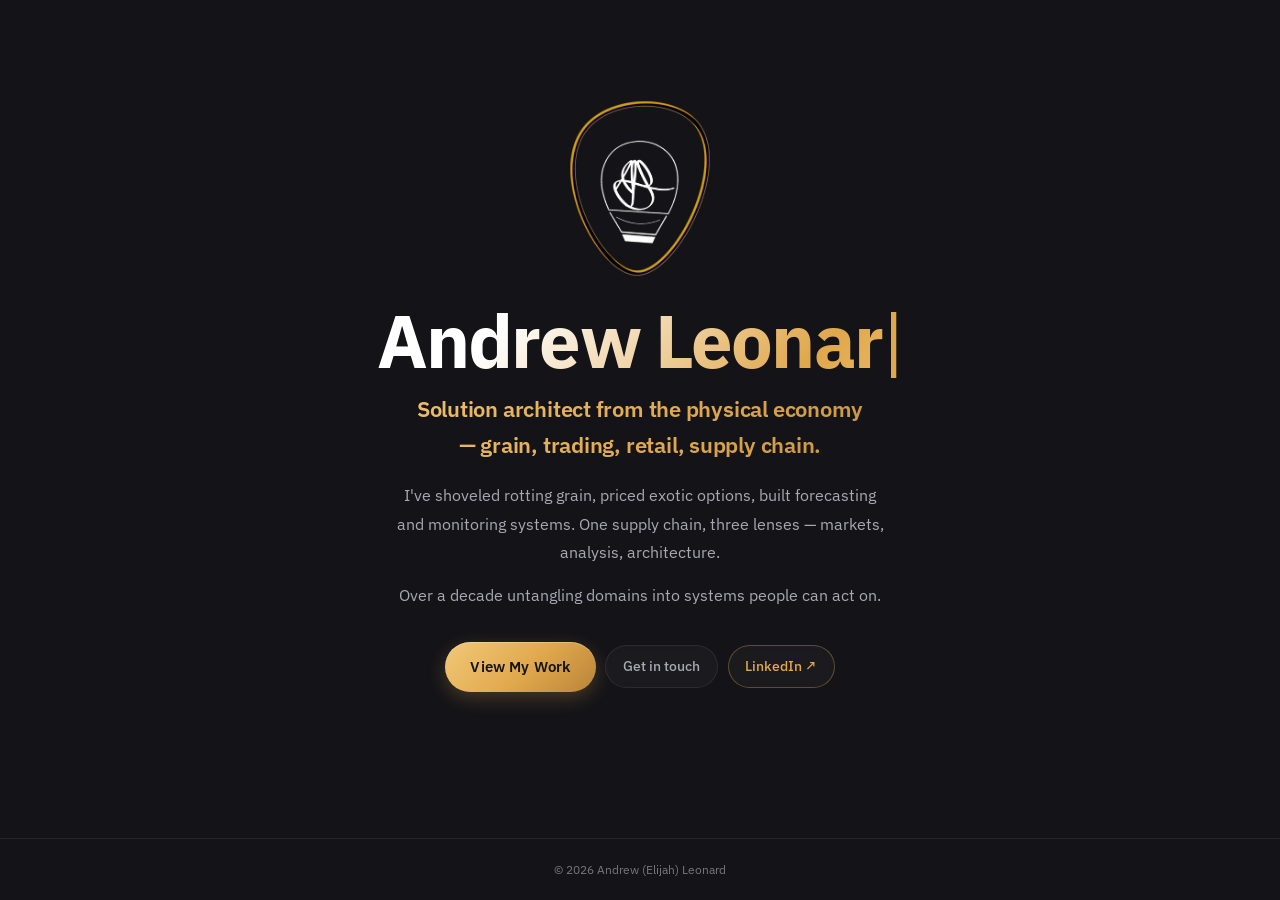
==== commit 3db02c02: "Landing: drop the "Author of Meaning-Driven Design" line The hero's second paragraph now ends at "sy" ====
--- a/index.html
+++ b/index.html
@@ -27,7 +27,7 @@
           I've shoveled rotting grain, priced exotic options, built forecasting and monitoring systems. One supply chain, three lenses — markets, analysis, architecture.
         </p>
         <p class="landing-desc">
-          Over a decade untangling domains into systems people can act on. Author of <em>Meaning-Driven&nbsp;Design</em>.
+          Over a decade untangling domains into systems people can act on.
         </p>
         <div class="landing-actions">
           <a class="cta-button" href="portfolio.html">View My Work</a>
--- a/styles.css
+++ b/styles.css
@@ -341,14 +341,31 @@
 .project-description { color: var(--text-secondary); font-size: 0.92rem; line-height: 1.7; margin-bottom: 1rem; flex: 1; }
 .project-tech { display: flex; flex-wrap: wrap; gap: 0.4rem; margin-bottom: 1rem; }
 .tech-tag {
-  background: var(--accent-soft); color: var(--accent-color); padding: 0.28rem 0.7rem; border-radius: var(--radius-pill);
-  font-size: 0.74rem; font-weight: 500; border: 1px solid rgba(224, 168, 76, 0.22); transition: var(--transition);
+  background: rgba(148, 163, 184, 0.10); color: #b4bccb; padding: 0.28rem 0.7rem; border-radius: var(--radius-pill);
+  font-size: 0.74rem; font-weight: 500; border: 1px solid rgba(148, 163, 184, 0.22); transition: var(--transition);
 }
 .project-links { display: flex; gap: 1rem; margin-top: auto; padding-top: 0.25rem; }
-.project-link { color: var(--accent-color); font-weight: 500; font-size: 0.9rem; transition: var(--transition); display: inline-flex; align-items: center; gap: 0.3rem; }
+.project-link { color: var(--accent-color); font-weight: 500; font-size: 1rem; transition: var(--transition); display: inline-flex; align-items: center; gap: 0.3rem; }
 .project-link::after { content: '→'; display: inline-block; margin-left: 2px; transition: transform 0.28s var(--ease-spring); }
 .project-link:hover { color: var(--accent-2); }
 .project-link:hover::after { transform: translateX(4px); }
+
+/* Card-wide link: the whole card follows the anchor, using ONE real anchor —
+   no nested <a>, nothing duplicated for screen readers. The overlay uses
+   ::before because ::after is already the arrow glyph. .project-links must go
+   static so the card (not the links row) is the overlay's containing block —
+   `.project-card > *` would otherwise make it position: relative. */
+.project-card--linked { cursor: pointer; }
+.project-card--linked .project-links { position: static; }
+.project-card--linked .project-link--stretched::before {
+  content: ''; position: absolute; inset: 0; z-index: 3; background: rgba(0, 0, 0, 0);
+}
+/* Hovering anywhere on the card drives the link's own hover state. */
+.project-card--linked:hover .project-link { color: var(--accent-2); }
+.project-card--linked:hover .project-link::after { transform: translateX(4px); }
+/* Keyboard parity: the anchor keeps the global focus ring, the card echoes hover. */
+.project-card--linked:focus-within { transform: translateY(-6px); box-shadow: var(--shadow-lg), var(--shadow-glow); }
+.project-card--linked:focus-within::after { opacity: 1; }
 
 /* -------------------- 11. Career timeline -------------------- */
 .timeline { list-style: none; max-width: 760px; margin: 0 auto; border-left: 2px solid var(--border-color); }
@@ -387,7 +404,7 @@
 /* -------------------- 13. Contact -------------------- */
 .contact-content { max-width: 600px; margin: 0 auto; text-align: center; }
 .contact-photo {
-  width: 132px; height: 132px; border-radius: 50%; object-fit: cover; margin: 0 auto 1.4rem;
+  width: 200px; height: 200px; border-radius: 50%; object-fit: cover; margin: 0 auto 1.4rem;
   border: 2px solid var(--accent-color); box-shadow: var(--shadow-glow);
 }
 .contact-text { font-size: var(--fs-base); color: var(--text-secondary); margin-bottom: 1.85rem; line-height: 1.75; }
